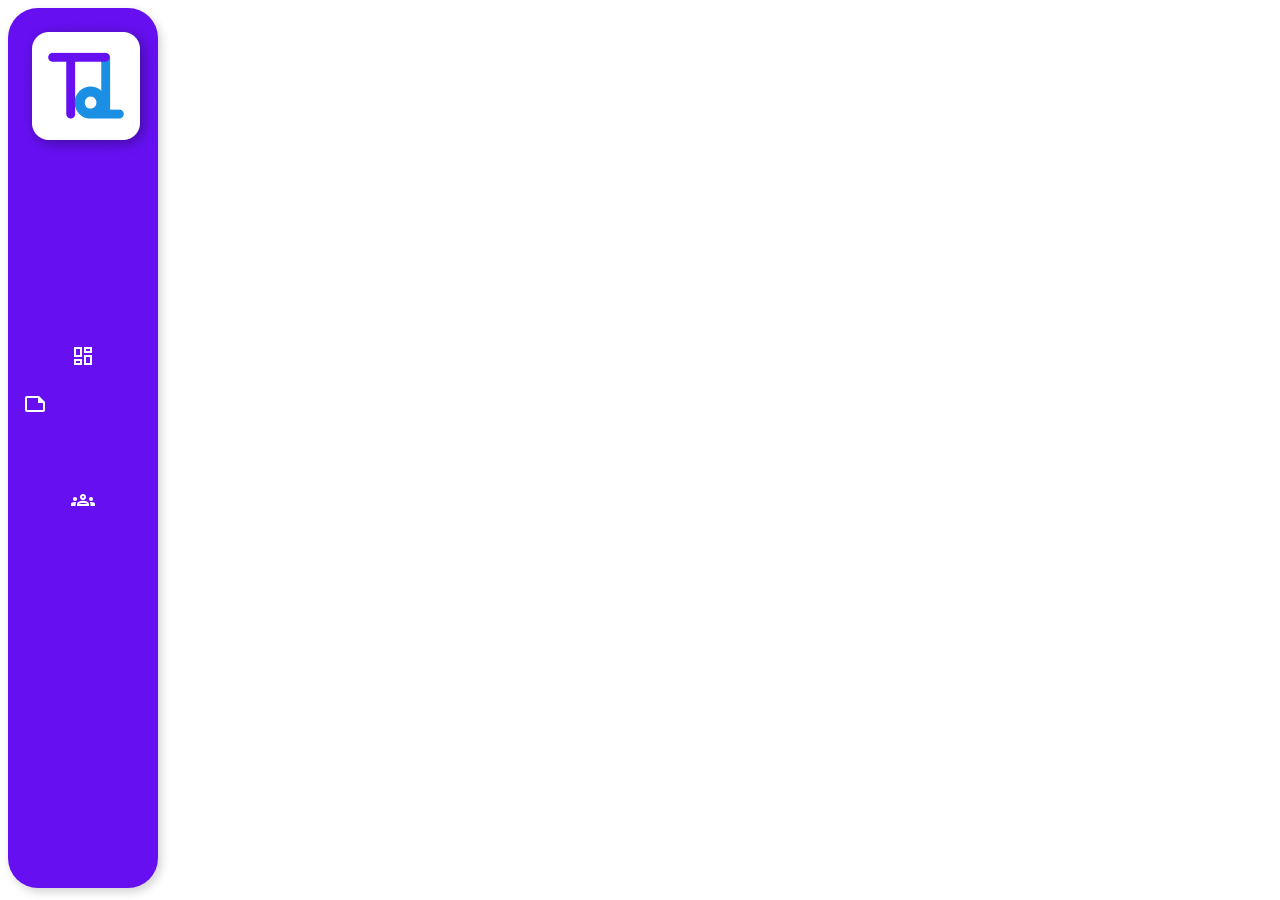
==== calendario.html @ 2c403180 "pruebas" ====
<!DOCTYPE html>
<html lang="en">
<head>
    <meta charset="UTF-8">
    <meta name="viewport" content="width=device-width, initial-scale=1.0">
    <title>Document</title>
    <link href="https://fonts.googleapis.com/icon?family=Material+Icons+Outlined"
    rel="stylesheet"/>

    <link rel="preconnect" href="https://fonts.googleapis.com">
    <link rel="preconnect" href="https://fonts.gstatic.com" crossorigin>
    <link rel="stylesheet" href="https://fonts.googleapis.com/css?family=Nunito">
    <link href="https://fonts.googleapis.com/css2?family=Nunito:wght@400;700&display=swap" rel="stylesheet">
</head>
<body>
    <style>

:root {
        --brand-color: #6610F2;
        --second-brand-color: #1A8FE3;
        --first-color: #2EE696;
        --second-color: #E6C229;
        --third-color: #F17105;
        --forth-color: #D11149;

    }

        .SideNav {
    height: calc(100% - 20px);
    width: 150px;
    position: fixed;
    border-radius: 30px;
    text-align: center;

    background-color: var(--brand-color);
    box-shadow: 3px 4px 10px lightgray;
}

.SideNav-logo {
    position: fixed;
    left: 20px;
    top: 20px;
}

.SideNav-secciones {
    list-style: none;
    padding: 0px;

    height: calc(100% - 20px);

    color: white;

/* Posición de los iconos */
    display: flex;
    flex-direction: column;
    justify-content: center;
    gap: 20px;
    
}

    </style>
    <!-- Nav -->

<nav class="SideNav">
    <img class="SideNav-logo" src="brand-img/logo.png" alt="Logo de To-do">
    <ul class="SideNav-secciones">
        <li><span class="material-icons-outlined md-48"> dashboard </span></li>
        <li><span class="material-icons-outlined md-48"> note_alt </span></li>
        <li><span class="material-icons-outlined md-48"> task_alt </span></li>
        <li><span class="material-icons-outlined md-48"> groups </span></li>
        <li><span class="material-icons-outlined md-48"> calendar_month </span></li>
    </ul>

</nav>
</body>
</html>
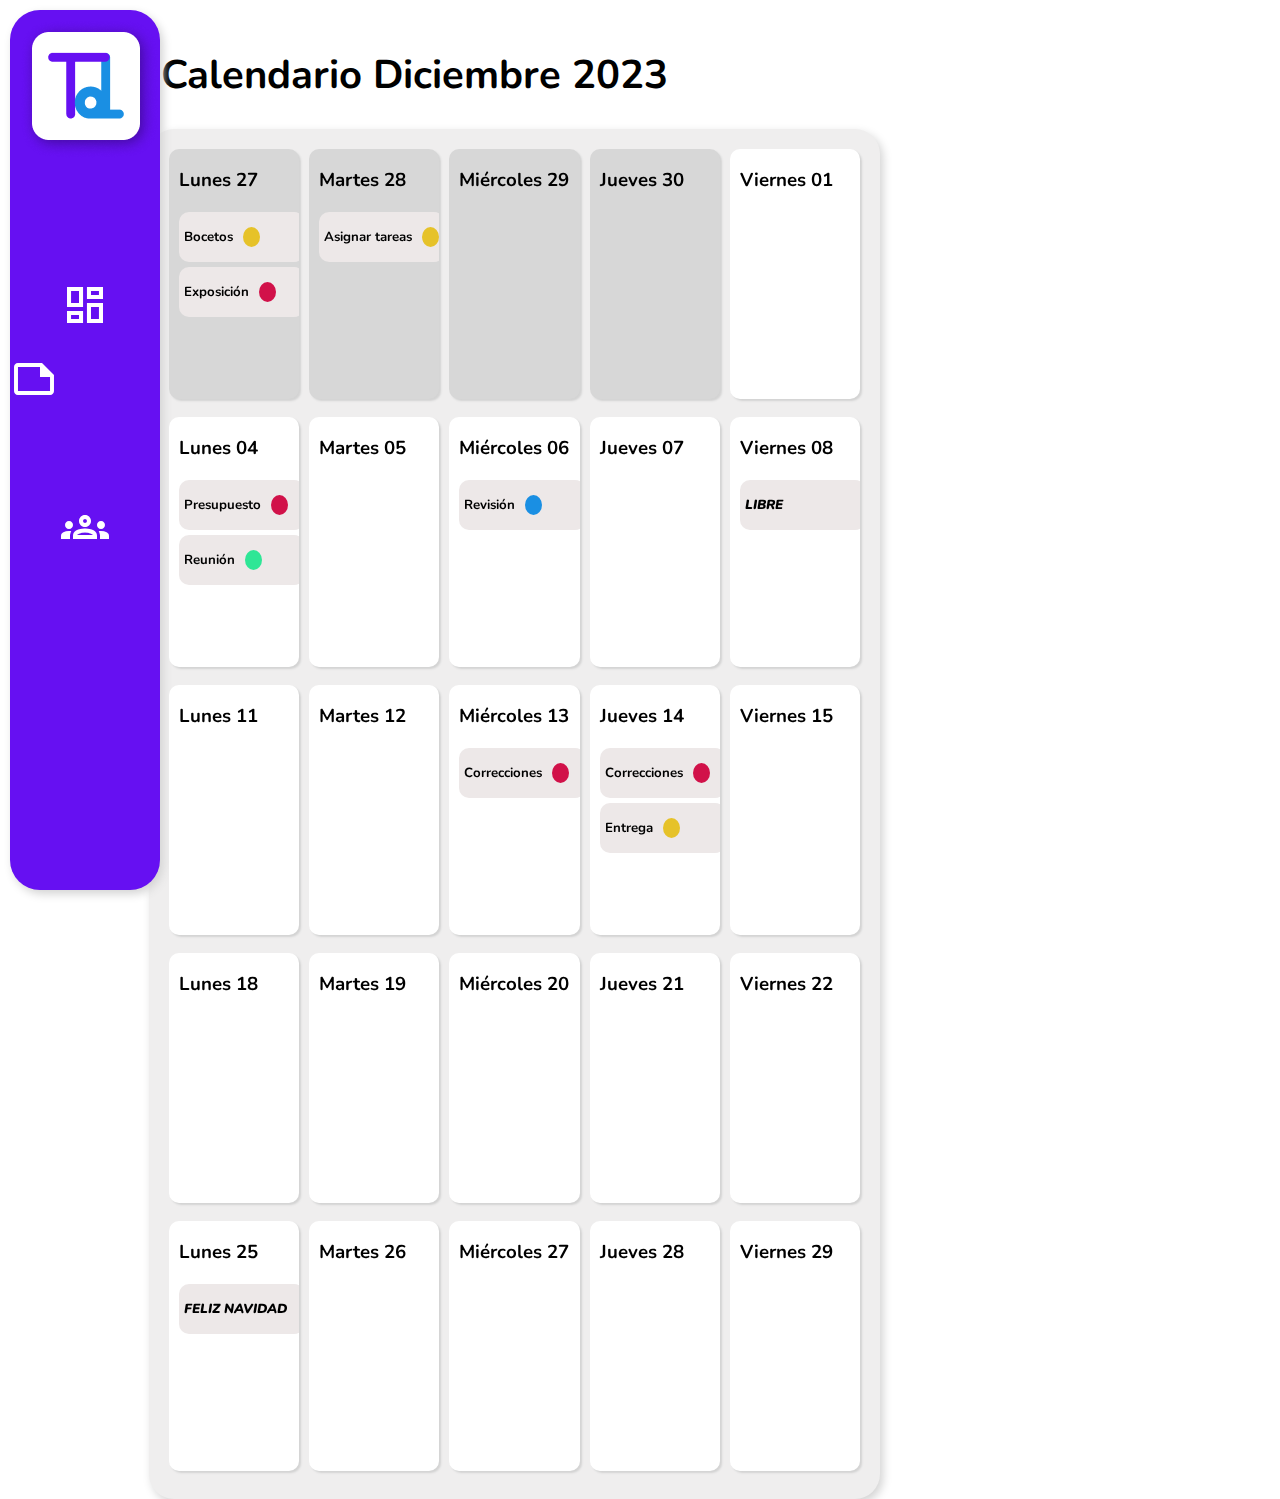
==== commit 4fa999c7: "Calendario y ajustes de inicio y registro" ====
--- a/calendario.html
+++ b/calendario.html
@@ -3,7 +3,11 @@
 <head>
     <meta charset="UTF-8">
     <meta name="viewport" content="width=device-width, initial-scale=1.0">
-    <title>Document</title>
+    <title>To-do</title>
+
+<!-- LINKS -->
+
+    <link rel="stylesheet" href="css/new-task.css">
     <link href="https://fonts.googleapis.com/icon?family=Material+Icons+Outlined"
     rel="stylesheet"/>
 
@@ -11,11 +15,25 @@
     <link rel="preconnect" href="https://fonts.gstatic.com" crossorigin>
     <link rel="stylesheet" href="https://fonts.googleapis.com/css?family=Nunito">
     <link href="https://fonts.googleapis.com/css2?family=Nunito:wght@400;700&display=swap" rel="stylesheet">
+
+<!-- ------ -->
+
 </head>
 <body>
+
     <style>
-
-:root {
+        body {
+    margin: 10px;
+    overflow-x: hidden;
+}
+
+* {
+    font-family: 'Nunito';
+}
+
+/* Color library */
+
+    :root {
         --brand-color: #6610F2;
         --second-brand-color: #1A8FE3;
         --first-color: #2EE696;
@@ -25,7 +43,9 @@
 
     }
 
-        .SideNav {
+/* Side-nav*/
+
+.SideNav {
     height: calc(100% - 20px);
     width: 150px;
     position: fixed;
@@ -58,8 +78,118 @@
     
 }
 
+/* Tamaño iconos */
+.material-icons-outlined.md-48 { font-size: 48px; }
+
+/* ------- */
+
+
+/* Contenedor principal */
+
+.SectionTitle {
+    font-size: 40px;
+    font-weight: 700;
+    margin-left: 12%;
+    margin-top: 3%;
+    width: calc(100% - 200px);
+    float: left;
+}
+
+.MainContainer {
+    display: grid;
+    justify-items: start;
+    float: inline-end;
+    gap: 30px;
+    width: 85%;
+    margin-left:150px;
+    margin-right:250px;
+}
+
+.MainContainer-calendar {
+    background-color: rgb(239, 238, 238);
+    box-shadow: 3px 4px 10px lightgray;
+    height: 100%;
+    width: 100%;
+    border-radius: 25px;
+    margin-left: 200px;
+    display: grid;
+	grid-template-columns: repeat(5, 4fr);
+	gap: 10px; 
+    padding: 20px;
+}
+
+.Card {
+	border-radius: 10px;
+	min-height: 100px;
+	font-weight: bold;
+	padding: 0px;
+	position: relative;
+	overflow: hidden;
+	background-size: cover;
+	background-position: center center;
+	width: 100%;
+    height: 250px;
+    background-color: white;
+    box-shadow: 2px 2px 2px lightgray;
+
+}
+
+.Card .Text {
+	height: 100%;
+	display: flex; 
+    flex-direction: column;
+	align-content:center; 
+    margin-left: 10px;
+}
+
+.Card--variant {
+    border-radius: 10px;
+	min-height: 100px;
+	font-weight: bold;
+	padding: 0px;
+	position: relative;
+	overflow: hidden;
+	background-size: cover;
+	background-position: center center;
+	width: 100%;
+    height: 250px;
+    background-color: rgb(215, 215, 215);
+    box-shadow: 2px 2px 2px lightgray;
+}
+.Tarea{
+    background-color: rgb(237, 232, 232);
+    width: 100%;
+    height: 50px;
+    margin-bottom: 5px;
+    border-radius: 10px;
+    padding-left: 5px;
+    display: flex;
+    flex-direction: row;
+    align-items: center;
+}
+
+.Tag{
+    width: 17px;
+    height: 20px;
+    border-radius: 100%;
+    background-color: var(--forth-color);
+    margin-left: 10px;
+}
+
+.Tag--yellow{
+    background-color:  var(--second-color);
+}
+.Tag--blue{
+    background-color:  var(--second-brand-color);
+}
+
+.Tag--green{
+    background-color:  var(--first-color);
+}
+
     </style>
-    <!-- Nav -->
+    
+<!-- Nav -->
 
 <nav class="SideNav">
     <img class="SideNav-logo" src="brand-img/logo.png" alt="Logo de To-do">
@@ -72,5 +202,186 @@
     </ul>
 
 </nav>
+
+<!-- ------ -->
+
+<!-- Contenedor principal-->
+
+<h1 class="SectionTitle">Calendario Diciembre 2023</h1>
+
+<div class="MainContainer">
+    
+    <div class="MainContainer-calendar">
+        <div class="Card Card--variant">
+            <div class="Text">
+                <h3>Lunes 27</h3>
+                <div class="Tarea">
+                    <h5>Bocetos</h5>
+                    <div class="Tag Tag--yellow"></div>
+                </div>
+                <div class="Tarea">
+                    <h5>Exposición</h5>
+                    <div class="Tag"></div>
+                </div>
+            </div>
+        </div>
+        <div class="Card Card--variant">
+            <div class="Text">
+                <h3>Martes 28</h3>
+                <div class="Tarea">
+                    <h5>Asignar tareas</h5>
+                    <div class="Tag Tag--yellow"></div>
+                </div>
+            </div>
+        </div>
+        <div class="Card Card--variant">
+            <div class="Text">
+                <h3>Miércoles 29</h3>
+            </div>
+        </div>
+        <div class="Card Card--variant">
+            <div class="Text">
+                <h3>Jueves 30</h3>
+            </div>
+        </div>
+        <div class="Card">
+            <div class="Text">
+                <h3>Viernes 01</h3>
+            </div>
+        </div>
+        <div class="Card">
+            <div class="Text">
+                <h3>Lunes 04</h3>
+                <div class="Tarea">
+                    <h5>Presupuesto</h5>
+                    <div class="Tag"></div>
+                </div>
+                <div class="Tarea">
+                    <h5>Reunión</h5>
+                    <div class="Tag Tag--green"></div>
+                </div>
+            </div>
+        </div>
+        <div class="Card">
+            <div class="Text">
+                <h3>Martes 05</h3>
+            </div>
+        </div>
+        <div class="Card">
+            <div class="Text">
+                <h3>Miércoles 06</h3>
+                <div class="Tarea">
+                    <h5>Revisión</h5>
+                    <div class="Tag Tag--blue"></div>
+                </div>
+            </div>
+        </div>
+        <div class="Card">
+            <div class="Text">
+                <h3>Jueves 07</h3>
+            </div>
+        </div>
+        <div class="Card">
+            <div class="Text">
+                <h3>Viernes 08</h3>
+                <div class="Tarea">
+                    <h5><b><i>LIBRE</i></b></h5>
+                </div>
+            </div>
+        </div>
+        <div class="Card">
+            <div class="Text">
+                <h3>Lunes 11</h3>
+            </div>
+        </div>
+        <div class="Card">
+            <div class="Text">
+                <h3>Martes 12</h3>
+            </div>
+        </div>
+        <div class="Card">
+            <div class="Text">
+                <h3>Miércoles 13</h3>
+                <div class="Tarea">
+                    <h5>Correcciones</h5>
+                    <div class="Tag"></div>
+                </div>
+            </div>
+        </div>
+        <div class="Card">
+            <div class="Text">
+                <h3>Jueves 14</h3>
+                <div class="Tarea">
+                    <h5>Correcciones</h5>
+                    <div class="Tag"></div>
+                </div>
+                <div class="Tarea">
+                    <h5>Entrega</h5>
+                    <div class="Tag Tag--yellow"></div>
+                </div>
+            </div>
+        </div>
+        <div class="Card">
+            <div class="Text">
+                <h3>Viernes 15</h3>
+            </div>
+        </div>
+        <div class="Card">
+            <div class="Text">
+                <h3>Lunes 18</h3>
+            </div>
+        </div>
+        <div class="Card">
+            <div class="Text">
+                <h3>Martes 19</h3>
+            </div>
+        </div>
+        <div class="Card">
+            <div class="Text">
+                <h3>Miércoles 20</h3>
+            </div>
+        </div>
+        <div class="Card">
+            <div class="Text">
+                <h3>Jueves 21</h3>
+            </div>
+        </div>
+        <div class="Card">
+            <div class="Text">
+                <h3>Viernes 22</h3>
+            </div>
+        </div>
+        <div class="Card">
+            <div class="Text">
+                <h3>Lunes 25</h3>
+                <div class="Tarea">
+                    <h5><b><i>FELIZ NAVIDAD</i></b></h5>
+                </div>
+            </div>
+        </div>
+        <div class="Card">
+            <div class="Text">
+                <h3>Martes 26</h3>
+            </div>
+        </div>
+        <div class="Card">
+            <div class="Text">
+                <h3>Miércoles 27</h3>
+            </div>
+        </div>
+        <div class="Card">
+            <div class="Text">
+                <h3>Jueves 28</h3>
+            </div>
+        </div>
+        <div class="Card">
+            <div class="Text">
+                <h3>Viernes 29</h3>
+            </div>
+        </div>
+    </div>  
+
+</div>
+
 </body>
 </html>--- a/css/new-task.css
+++ b/css/new-task.css
@@ -0,0 +1,175 @@
+/* Contenedor principal */
+
+.MainContainer {
+    display: grid;
+    justify-items: start;
+    grid-template-columns: 1fr 350px;
+
+    float: inline-end;
+    gap: 30px;
+    width: calc(100% - 200px);
+}
+
+
+/* -----------*/
+
+
+/* Creación de tareas */
+.MainContainer-newTaskContainer {
+    background-color: white;
+    box-shadow: 3px 4px 10px lightgray;
+    height: calc(100vh - 200px);
+    width: 100%;
+    border-radius: 25px;
+}
+
+.MainContainer-newTaskContainer-taskForm {
+    margin: 50px;
+    width: 90%;
+    height: 85%;
+}
+
+.MainContainer-newTaskContainer-taskForm-labels {
+    font-weight: 700;
+}
+
+.MainContainer-newTaskContainer-taskForm-inputs {
+    margin-top: 10px;
+    margin-bottom: 20px;
+    border: none;
+    padding: 15px;
+    width: 100%;
+    font-size: 20px;
+    border-radius: 8px;
+    background-color: rgb(236, 236, 236);
+}
+
+.MainContainer-newTaskContainer-taskForm-btn {
+    padding: 15px 40px;
+    margin-top: 10px;
+    text-decoration: none;
+    font-size: 20px;
+    font-weight: 700;
+    border: none;
+    border-radius: 10px;
+    background-color: white;
+    color: inherit;
+    box-shadow: 3px 4px 10px lightgray;
+    cursor: pointer;
+}
+
+/* -----------*/
+
+
+/* CHECKBOX DE PARTICIPANTES */
+
+.MainContainer-newTaskContainer-taskForm-checkboxLabel {
+    margin-right: 10px;
+}
+
+.MainContainer-newTaskContainer-taskForm-checkbox {
+    display: none;
+}
+
+.MainContainer-newTaskContainer-taskForm-checkbox-img {
+    width: 60px;
+    height: 60px;
+    box-shadow: 3px 4px 10px lightgrey;
+    border-radius: 50%;
+    margin-top: 10px;
+    cursor: pointer;
+}
+
+.MainContainer-newTaskContainer-taskForm-checkbox-img--checked {
+    width: 60px;
+    height: 60px;
+    display: none;
+}
+
+:checked ~ .MainContainer-newTaskContainer-taskForm-checkbox-img--checked {
+    display: inline;
+}
+
+:checked ~ .MainContainer-newTaskContainer-taskForm-checkbox-img--unchecked {
+    display: none;
+}
+
+
+/* -----------*/
+
+
+
+.MainContainer-newTaskContainer-taskForm-submit {
+    padding: 25px 150px;
+    margin-top: 35px;
+    text-decoration: none;
+    font-size: 25px;
+    font-weight: 700;
+    border: none;
+    border-radius: 10px;
+    background-color: var(--brand-color);
+    color: white;
+    box-shadow: 3px 4px 10px lightgray;
+    cursor: pointer;
+}
+
+
+
+/* Etiquetas de prioridad de tareas*/
+.MainContainer-tagsContainer {
+    width: 330px;
+    border-radius: 25px;
+
+    grid-column-start: auto;
+
+    display: flex;
+    flex-direction: column;
+    gap: 20px;
+    justify-content: center;
+}
+
+.MainContainer-tagsContainer-btn {
+    border: 15px solid;
+    height: 220px;
+    border-radius: 20px;
+    box-shadow: 3px 4px 10px lightgray;
+    font-size: 30px;
+    font-weight: 700;
+    cursor: pointer;
+}
+
+.MainContainer-tagsContainer-btn--normal {
+    border-color: var(--first-color);
+    color: var(--first-color);
+
+    --btn-color-active: white;
+    --btn-bg-active: var(--first-color);
+    --btn-border-active: var(--first-color);
+    
+}
+
+.MainContainer-tagsContainer-btn--importante {
+    border-color: var(--second-color);
+    color: var(--second-color);
+
+    --btn-color-active: white;
+    --btn-bg-active: var(--second-color);
+    --btn-border-active: var(--second-color);
+}
+
+.MainContainer-tagsContainer-btn--urgente {
+    border-color: var(--forth-color);
+    color: var(--forth-color);
+
+    --btn-color-active: white;
+    --btn-bg-active: var(--forth-color);
+    --btn-border-active: var(--forth-color);
+}
+
+.is-active {
+    color: var(--btn-color-active);
+    background-color: var(--btn-bg-active);
+    border-color: var(--btn-border-active);}
+
+
+/* -----------*/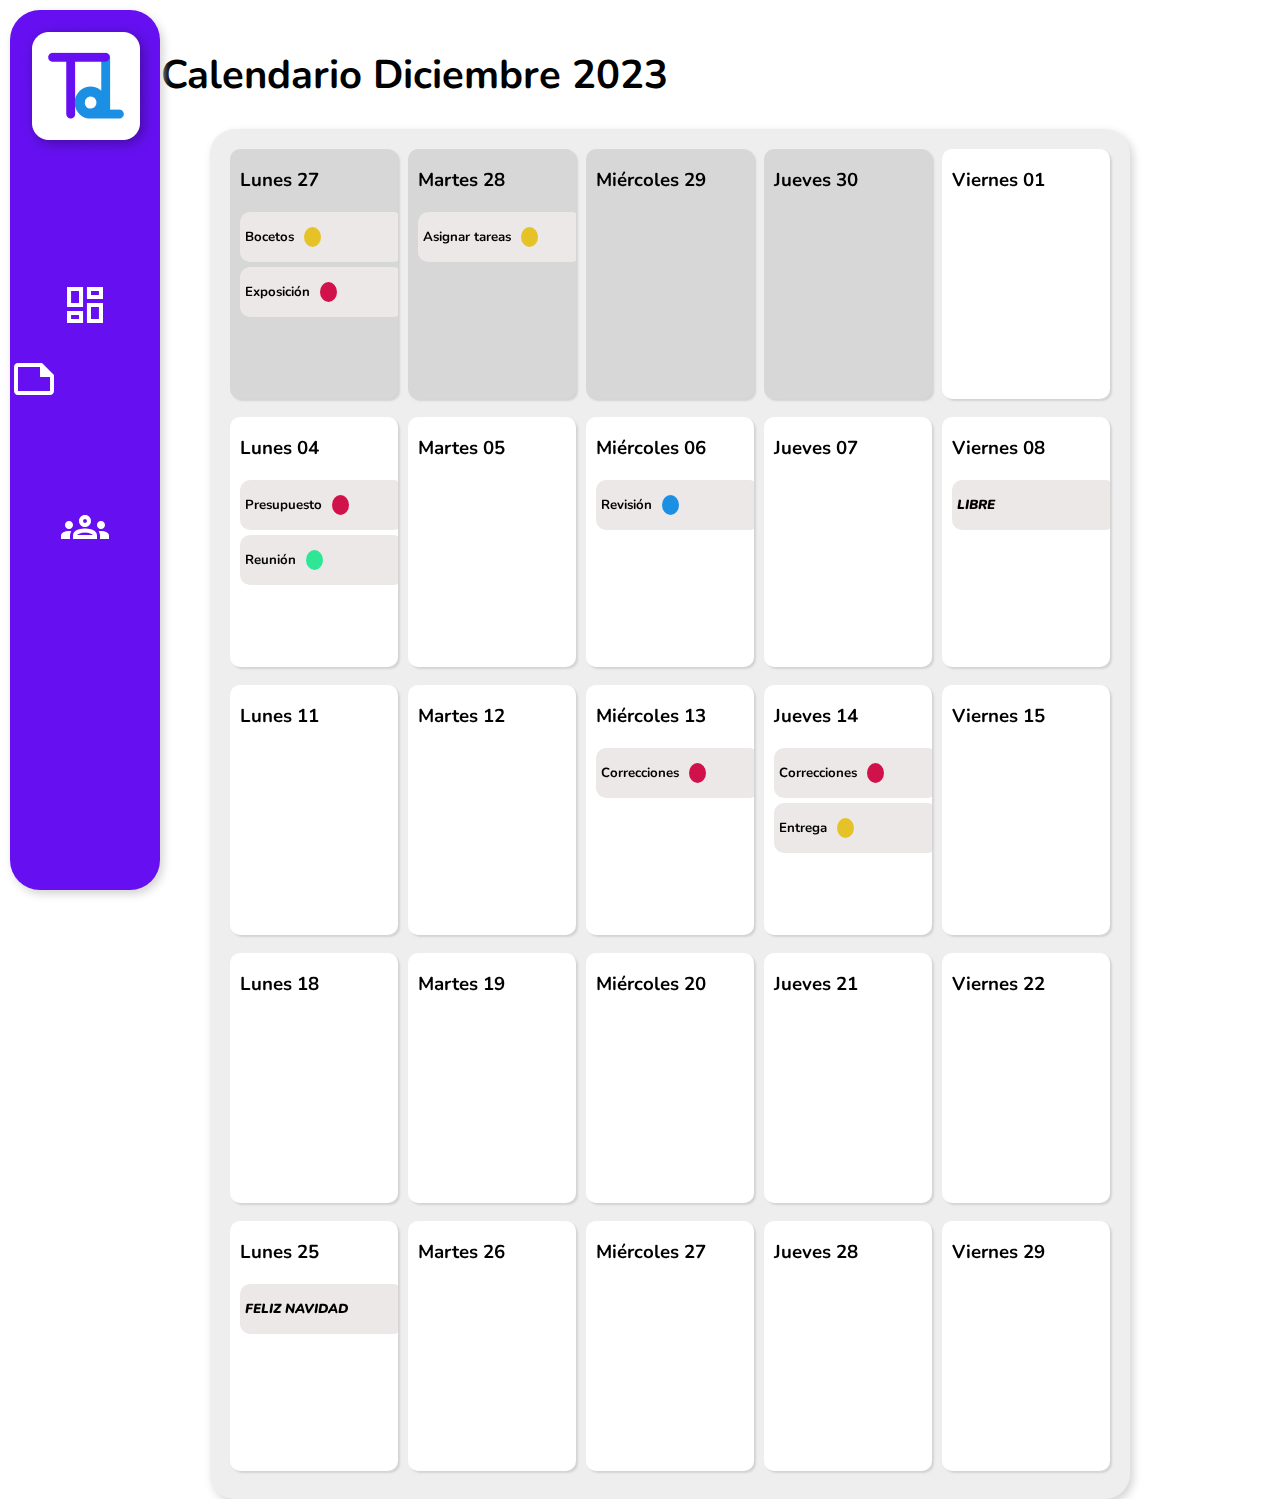
==== commit 42b2934e: "11/11" ====
--- a/calendario.html
+++ b/calendario.html
@@ -8,6 +8,7 @@
 <!-- LINKS -->
 
     <link rel="stylesheet" href="css/new-task.css">
+    <link rel="stylesheet" href="css/calendar.css">
     <link href="https://fonts.googleapis.com/icon?family=Material+Icons+Outlined"
     rel="stylesheet"/>
 
@@ -20,185 +21,16 @@
 
 </head>
 <body>
-
-    <style>
-        body {
-    margin: 10px;
-    overflow-x: hidden;
-}
-
-* {
-    font-family: 'Nunito';
-}
-
-/* Color library */
-
-    :root {
-        --brand-color: #6610F2;
-        --second-brand-color: #1A8FE3;
-        --first-color: #2EE696;
-        --second-color: #E6C229;
-        --third-color: #F17105;
-        --forth-color: #D11149;
-
-    }
-
-/* Side-nav*/
-
-.SideNav {
-    height: calc(100% - 20px);
-    width: 150px;
-    position: fixed;
-    border-radius: 30px;
-    text-align: center;
-
-    background-color: var(--brand-color);
-    box-shadow: 3px 4px 10px lightgray;
-}
-
-.SideNav-logo {
-    position: fixed;
-    left: 20px;
-    top: 20px;
-}
-
-.SideNav-secciones {
-    list-style: none;
-    padding: 0px;
-
-    height: calc(100% - 20px);
-
-    color: white;
-
-/* Posición de los iconos */
-    display: flex;
-    flex-direction: column;
-    justify-content: center;
-    gap: 20px;
-    
-}
-
-/* Tamaño iconos */
-.material-icons-outlined.md-48 { font-size: 48px; }
-
-/* ------- */
-
-
-/* Contenedor principal */
-
-.SectionTitle {
-    font-size: 40px;
-    font-weight: 700;
-    margin-left: 12%;
-    margin-top: 3%;
-    width: calc(100% - 200px);
-    float: left;
-}
-
-.MainContainer {
-    display: grid;
-    justify-items: start;
-    float: inline-end;
-    gap: 30px;
-    width: 85%;
-    margin-left:150px;
-    margin-right:250px;
-}
-
-.MainContainer-calendar {
-    background-color: rgb(239, 238, 238);
-    box-shadow: 3px 4px 10px lightgray;
-    height: 100%;
-    width: 100%;
-    border-radius: 25px;
-    margin-left: 200px;
-    display: grid;
-	grid-template-columns: repeat(5, 4fr);
-	gap: 10px; 
-    padding: 20px;
-}
-
-.Card {
-	border-radius: 10px;
-	min-height: 100px;
-	font-weight: bold;
-	padding: 0px;
-	position: relative;
-	overflow: hidden;
-	background-size: cover;
-	background-position: center center;
-	width: 100%;
-    height: 250px;
-    background-color: white;
-    box-shadow: 2px 2px 2px lightgray;
-
-}
-
-.Card .Text {
-	height: 100%;
-	display: flex; 
-    flex-direction: column;
-	align-content:center; 
-    margin-left: 10px;
-}
-
-.Card--variant {
-    border-radius: 10px;
-	min-height: 100px;
-	font-weight: bold;
-	padding: 0px;
-	position: relative;
-	overflow: hidden;
-	background-size: cover;
-	background-position: center center;
-	width: 100%;
-    height: 250px;
-    background-color: rgb(215, 215, 215);
-    box-shadow: 2px 2px 2px lightgray;
-}
-.Tarea{
-    background-color: rgb(237, 232, 232);
-    width: 100%;
-    height: 50px;
-    margin-bottom: 5px;
-    border-radius: 10px;
-    padding-left: 5px;
-    display: flex;
-    flex-direction: row;
-    align-items: center;
-}
-
-.Tag{
-    width: 17px;
-    height: 20px;
-    border-radius: 100%;
-    background-color: var(--forth-color);
-    margin-left: 10px;
-}
-
-.Tag--yellow{
-    background-color:  var(--second-color);
-}
-.Tag--blue{
-    background-color:  var(--second-brand-color);
-}
-
-.Tag--green{
-    background-color:  var(--first-color);
-}
-
-    </style>
-    
 <!-- Nav -->
 
 <nav class="SideNav">
-    <img class="SideNav-logo" src="brand-img/logo.png" alt="Logo de To-do">
+    <a href="inicio.html"><img class="SideNav-logo" src="brand-img/logo.png" alt="Logo de To-do"></a>
     <ul class="SideNav-secciones">
-        <li><span class="material-icons-outlined md-48"> dashboard </span></li>
-        <li><span class="material-icons-outlined md-48"> note_alt </span></li>
-        <li><span class="material-icons-outlined md-48"> task_alt </span></li>
-        <li><span class="material-icons-outlined md-48"> groups </span></li>
-        <li><span class="material-icons-outlined md-48"> calendar_month </span></li>
+        <li><a href="inicio.html"><span class="material-icons-outlined md-48"> dashboard </span></a></li>
+        <li><a href="new-task.html"><span class="material-icons-outlined md-48"> note_alt </span></a></li>
+        <li><a href="new-task.html"><span class="material-icons-outlined md-48"> task_alt </span></a></li>
+        <li><a href="user-list.html"><span class="material-icons-outlined md-48"> groups </span></a></li>
+        <li><a href="calendario.html"><span class="material-icons-outlined md-48"> calendar_month </span></a></li>
     </ul>
 
 </nav>
--- a/css/new-task.css
+++ b/css/new-task.css
@@ -172,4 +172,19 @@
     border-color: var(--btn-border-active);}
 
 
-/* -----------*/+/* -----------*/
+
+a:link, a:visited {
+    text-decoration: none;
+    cursor: pointer;
+    color:white;
+}
+
+a:link:active, a:visited:active {
+    text-decoration: none;
+    color:white;
+}
+
+a:hover{
+    color:black;
+}--- a/css/calendar.css
+++ b/css/calendar.css
@@ -0,0 +1,178 @@
+body {
+    margin: 10px;
+    overflow-x: hidden;
+}
+
+* {
+    font-family: 'Nunito';
+}
+
+/* Color library */
+
+    :root {
+        --brand-color: #6610F2;
+        --second-brand-color: #1A8FE3;
+        --first-color: #2EE696;
+        --second-color: #E6C229;
+        --third-color: #F17105;
+        --forth-color: #D11149;
+
+    }
+
+    a:link, a:visited {
+        text-decoration: none;
+        cursor: pointer;
+        color:white;
+    }
+    
+    a:link:active, a:visited:active {
+        text-decoration: none;
+        color:white;
+    }
+    
+    a:hover{
+        color:black;
+    }
+
+/* Side-nav*/
+
+.SideNav {
+    height: calc(100% - 20px);
+    width: 150px;
+    position: fixed;
+    border-radius: 30px;
+    text-align: center;
+
+    background-color: var(--brand-color);
+    box-shadow: 3px 4px 10px lightgray;
+}
+
+.SideNav-logo {
+    position: fixed;
+    left: 20px;
+    top: 20px;
+}
+
+.SideNav-secciones {
+    list-style: none;
+    padding: 0px;
+
+    height: calc(100% - 20px);
+
+    color: white;
+
+/* Posición de los iconos */
+    display: flex;
+    flex-direction: column;
+    justify-content: center;
+    gap: 20px;
+    
+}
+
+/* Tamaño iconos */
+.material-icons-outlined.md-48 { font-size: 48px; }
+
+/* ------- */
+
+
+/* Contenedor principal */
+
+.SectionTitle {
+    font-size: 40px;
+    font-weight: 700;
+    margin-left: 12%;
+    margin-top: 3%;
+    width: calc(100% - 200px);
+    float: left;
+}
+
+.MainContainer {
+    display: grid;
+    justify-items: start;
+    float: inline-end;
+    gap: 30px;
+    width: 100%;
+    margin-left:150px;
+}
+
+.MainContainer-calendar {
+    background-color: rgb(239, 238, 238);
+    box-shadow: 3px 4px 10px lightgray;
+    height: 100%;
+    width: 100%;
+    border-radius: 25px;
+    margin-left: 200px;
+    display: grid;
+	grid-template-columns: repeat(5, 4fr);
+	gap: 10px; 
+    padding: 20px;
+}
+
+.Card {
+	border-radius: 10px;
+	min-height: 100px;
+	font-weight: bold;
+	padding: 0px;
+	position: relative;
+	overflow: hidden;
+	background-size: cover;
+	background-position: center center;
+	width: 100%;
+    height: 250px;
+    background-color: white;
+    box-shadow: 2px 2px 2px lightgray;
+
+}
+
+.Card .Text {
+	height: 100%;
+	display: flex; 
+    flex-direction: column;
+	align-content:center; 
+    margin-left: 10px;
+}
+
+.Card--variant {
+    border-radius: 10px;
+	min-height: 100px;
+	font-weight: bold;
+	padding: 0px;
+	position: relative;
+	overflow: hidden;
+	background-size: cover;
+	background-position: center center;
+	width: 100%;
+    height: 250px;
+    background-color: rgb(215, 215, 215);
+    box-shadow: 2px 2px 2px lightgray;
+}
+.Tarea{
+    background-color: rgb(237, 232, 232);
+    width: 100%;
+    height: 50px;
+    margin-bottom: 5px;
+    border-radius: 10px;
+    padding-left: 5px;
+    display: flex;
+    flex-direction: row;
+    align-items: center;
+}
+
+.Tag{
+    width: 17px;
+    height: 20px;
+    border-radius: 100%;
+    background-color: var(--forth-color);
+    margin-left: 10px;
+}
+
+.Tag--yellow{
+    background-color:  var(--second-color);
+}
+.Tag--blue{
+    background-color:  var(--second-brand-color);
+}
+
+.Tag--green{
+    background-color:  var(--first-color);
+}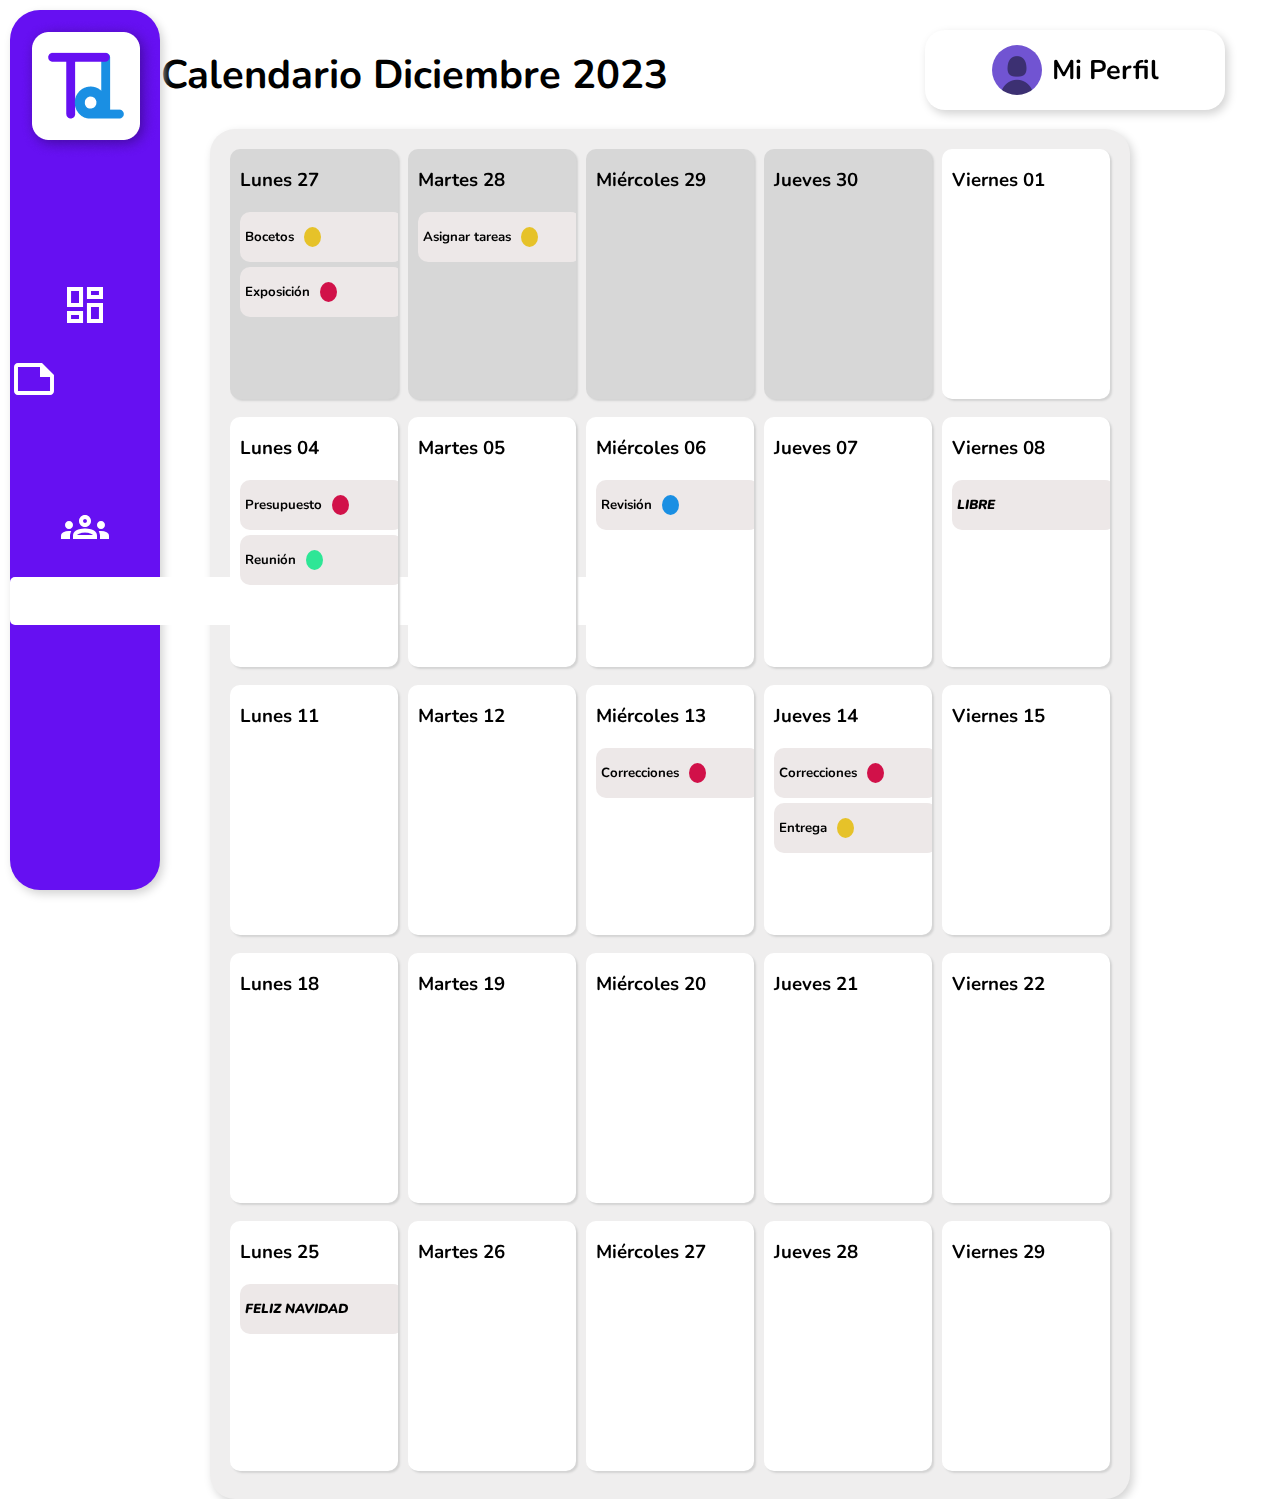
==== commit f4790ebf: "algunos arreglos y cambios" ====
--- a/calendario.html
+++ b/calendario.html
@@ -7,6 +7,7 @@
 
 <!-- LINKS -->
 
+    <link rel="stylesheet" href="css/all.css">
     <link rel="stylesheet" href="css/new-task.css">
     <link rel="stylesheet" href="css/calendar.css">
     <link href="https://fonts.googleapis.com/icon?family=Material+Icons+Outlined"
@@ -30,7 +31,7 @@
         <li><a href="new-task.html"><span class="material-icons-outlined md-48"> note_alt </span></a></li>
         <li><a href="new-task.html"><span class="material-icons-outlined md-48"> task_alt </span></a></li>
         <li><a href="user-list.html"><span class="material-icons-outlined md-48"> groups </span></a></li>
-        <li><a href="calendario.html"><span class="material-icons-outlined md-48"> calendar_month </span></a></li>
+        <li><a href="calendario.html"><span class="material-icons-outlined md-48 material-icons-outlined--selected-page"> calendar_month </span></a></li>
     </ul>
 
 </nav>
@@ -40,6 +41,10 @@
 <!-- Contenedor principal-->
 
 <h1 class="SectionTitle">Calendario Diciembre 2023</h1>
+<div class="UserProfile">
+    <img class="UserProfile-img" src="img/no-picture-user.jpg" alt="">
+    <p class="UserProfile-title" href="">Mi Perfil</p>
+</div>
 
 <div class="MainContainer">
     
--- a/css/all.css
+++ b/css/all.css
@@ -0,0 +1,111 @@
+body {
+    margin: 10px;
+    overflow-x: hidden;
+}
+
+* {
+    font-family: 'Nunito';
+}
+
+/* Color library */
+
+    :root {
+        --brand-color: #6610F2;
+        --second-brand-color: #1A8FE3;
+        --first-color: #2EE696;
+        --second-color: #E6C229;
+        --third-color: #F17105;
+        --forth-color: #D11149;
+
+    }
+
+/* Side-nav*/
+
+.SideNav {
+    height: calc(100% - 20px);
+    width: 150px;
+    position: fixed;
+    border-radius: 30px;
+    text-align: center;
+
+    background-color: var(--brand-color);
+    box-shadow: 3px 4px 10px lightgray;
+}
+
+.SideNav-logo {
+    position: fixed;
+    left: 20px;
+    top: 20px;
+}
+
+.SideNav-secciones {
+    list-style: none;
+    padding: 0px;
+
+    height: calc(100% - 20px);
+
+/* Posición de los iconos */
+    display: flex;
+    flex-direction: column;
+    justify-content: center;
+    gap: 20px;
+    
+}
+
+.material-icons-outlined {
+    background-color: inherit;
+
+    --icon-color-selected:var(--brand-color);
+    --icon-bg-selected: white;
+}
+
+
+/* Tamaño iconos */
+.material-icons-outlined.md-48 { font-size: 48px; cursor: pointer; }
+
+/* ------- */
+
+/* Perfil */
+
+.UserProfile {
+    position: fixed;
+    right: 55px;
+    top: 30px;
+    background-color: white;
+    box-shadow: 3px 4px 10px lightgray;
+    width: 300px;
+    height: 80px;
+    border-radius: 20px;
+    z-index: 1;
+
+    display: flex;
+    justify-content: center;
+    align-items: center;
+    gap: 10px;
+}
+
+.UserProfile-img {
+    width: 50px;
+    height: 50px;
+    border-radius: 50%;
+}
+
+.UserProfile-title {
+    text-decoration: none;
+    color: black;
+    font-size: 27px;
+    font-weight: 700;
+}
+
+/* ------- */
+
+/* Contenedor principal */
+
+.SectionTitle {
+    font-size: 40px;
+    font-weight: 700;
+    margin-left: 12%;
+    margin-top: 3%;
+    width: calc(100% - 200px);
+    float: left;
+}--- a/css/new-task.css
+++ b/css/new-task.css
@@ -174,6 +174,12 @@
 
 /* -----------*/
 
+.material-icons-outlined--selected-page {
+    background-color: white;
+    color: var(--brand-color);
+    border-radius: 5px;
+}
+
 a:link, a:visited {
     text-decoration: none;
     cursor: pointer;
@@ -186,5 +192,5 @@
 }
 
 a:hover{
-    color:black;
+    color: var(--second-brand-color)
 }--- a/css/calendar.css
+++ b/css/calendar.css
@@ -31,7 +31,7 @@
     }
     
     a:hover{
-        color:black;
+        color:var(--second-brand-color)
     }
 
 /* Side-nav*/
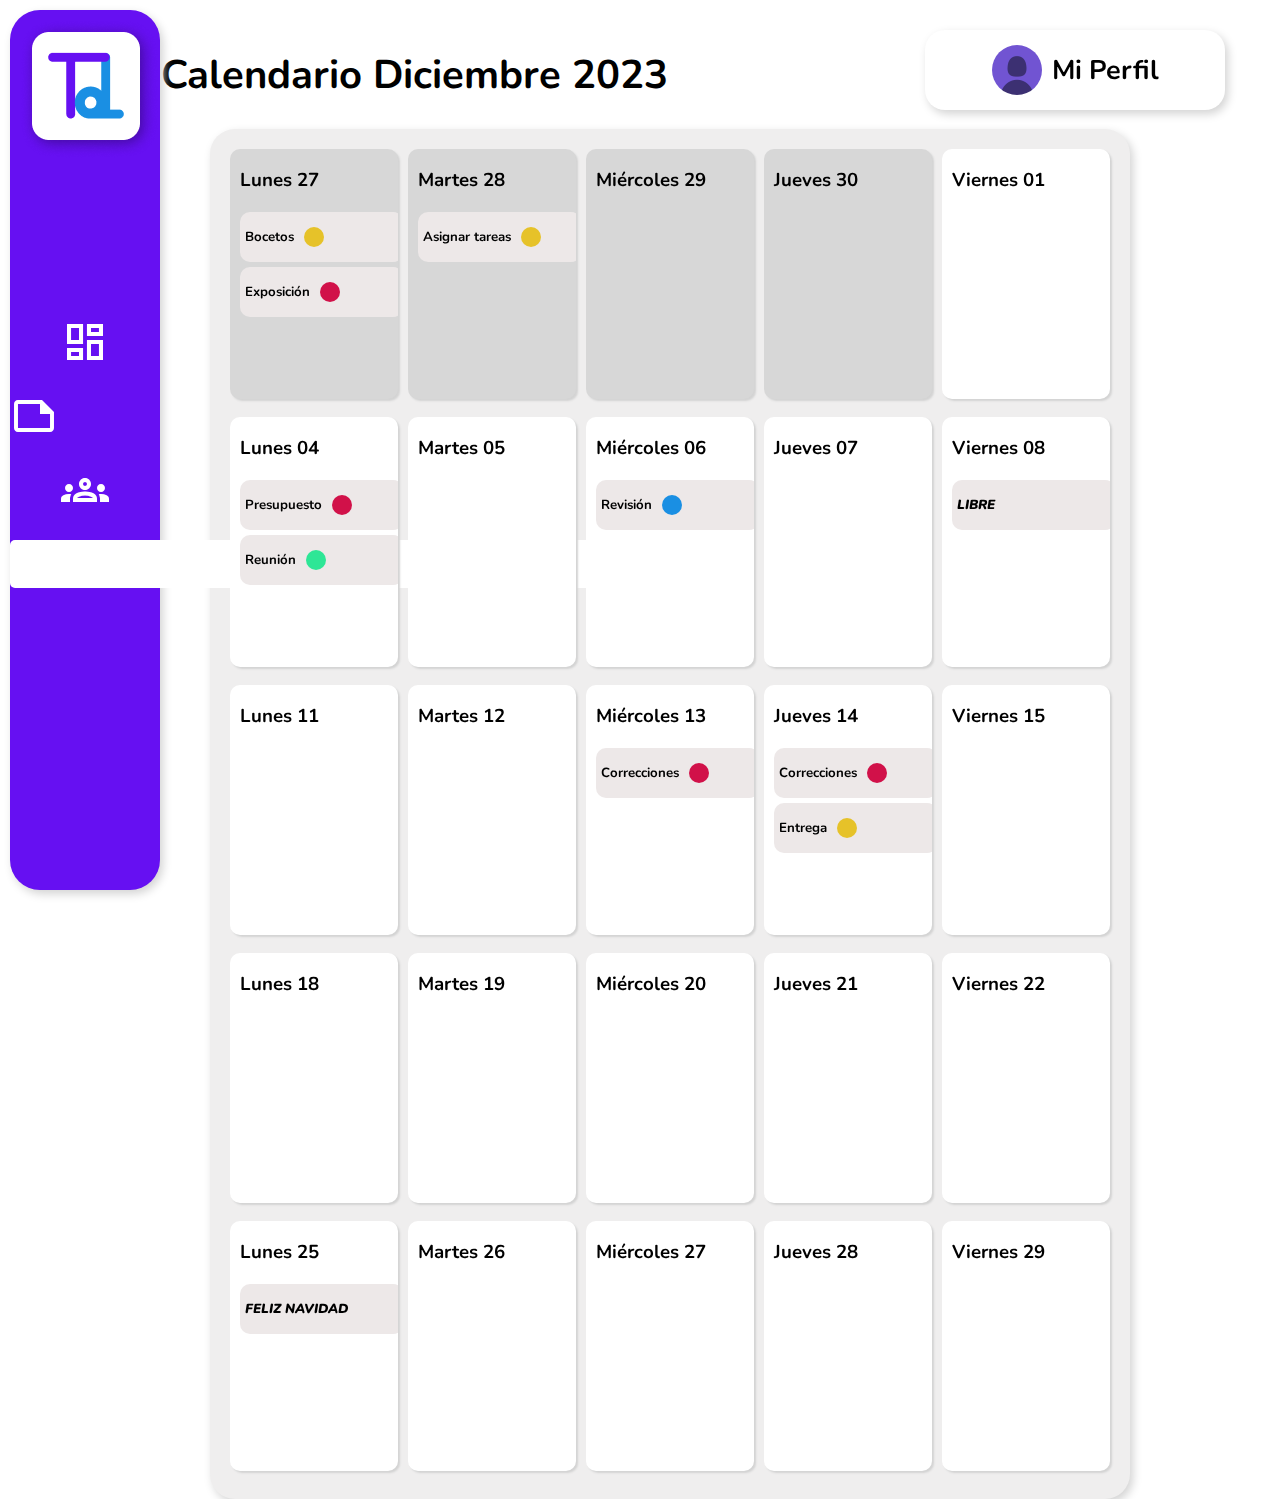
==== commit 959f1f8f: "eliminada una sección sin página" ====
--- a/calendario.html
+++ b/calendario.html
@@ -29,7 +29,6 @@
     <ul class="SideNav-secciones">
         <li><a href="inicio.html"><span class="material-icons-outlined md-48"> dashboard </span></a></li>
         <li><a href="new-task.html"><span class="material-icons-outlined md-48"> note_alt </span></a></li>
-        <li><a href="new-task.html"><span class="material-icons-outlined md-48"> task_alt </span></a></li>
         <li><a href="user-list.html"><span class="material-icons-outlined md-48"> groups </span></a></li>
         <li><a href="calendario.html"><span class="material-icons-outlined md-48 material-icons-outlined--selected-page"> calendar_month </span></a></li>
     </ul>
--- a/css/calendar.css
+++ b/css/calendar.css
@@ -159,7 +159,7 @@
 }
 
 .Tag{
-    width: 17px;
+    width: 20px;
     height: 20px;
     border-radius: 100%;
     background-color: var(--forth-color);
